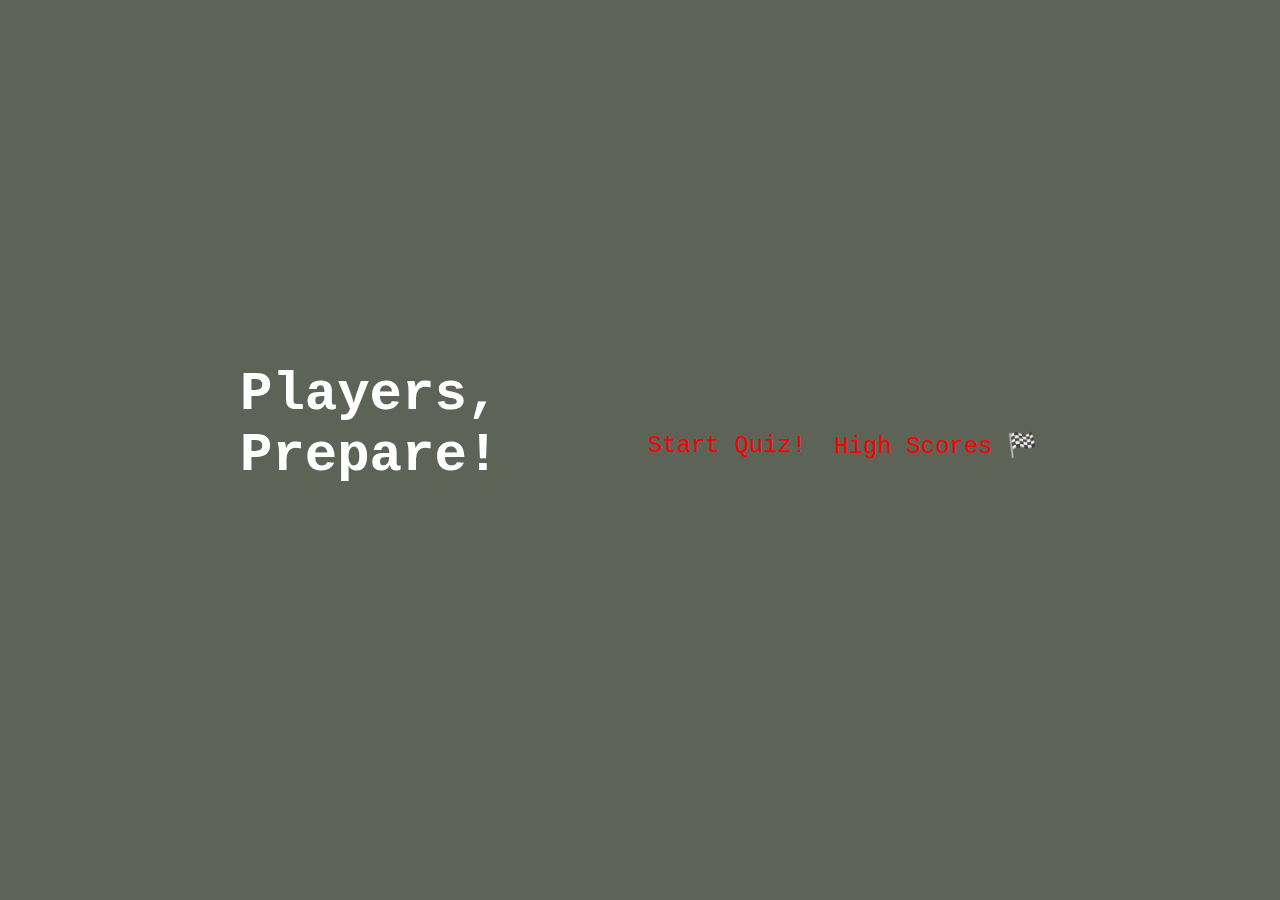
==== index.html @ cc5a499e "updated HTML and style.css" ====
<!DOCTYPE html>
<html lang="en">
<head>
    <meta charset="UTF-8">
    <meta http-equiv="X-UA-Compatible" content="IE=edge">
    <meta name="viewport" content="width=device-width, initial-scale=1.0">
    <title>Coding Quiz!</title>
    <link rel="stylesheet" href="./assets/style.css">
</head>

<body>
    <div class="container">
        <div id="home" class="flex-column flex-center"></div>
            <h1>Players, Prepare!</h1>

            <a href="/game.html" class="btn">Start Quiz!</a>
            <a href="/highscores.html" id="highscore-btn"class="btn">High Scores 🏁</a>
        </div>
    </div>

</body>
</html>
---- assets/style.css ----
:root {
    background-color: rgb(94, 99, 88);
}

* {
    box-sizing: border-box;
    margin: 0;
    padding: 0;
    font-size: 62.5%;
    font-family: 'Courier New', Courier, monospace;
}

h1 {
    font-size: 5.4rem;
    color: white;
    margin-bottom: 5rem;
}

h2 {
    font-size: 4.2rem;
    margin-bottom: 4rem;
}

.container {
        width:100vw;
        height:100vh;
        display: flex;
        justify-content:center;
        align-items:center;
        max-width: 80rem;
        margin: 0 auto;
}

.flex-column {
        display:flex;
        flex-direction: column; 


}

.flex-center {
        justify-content: center;
        align-items: center;
}

.text-center {
        text-align:center;
}

.hidden {
    display:none;
}

.btn {
    font-size: 2.4rem;
    padding: 2rem 0;
    width:30rem;
    text-align:center;
    margin-bottom: 1rem;
    text-decoration: none;
    color: red;
    }
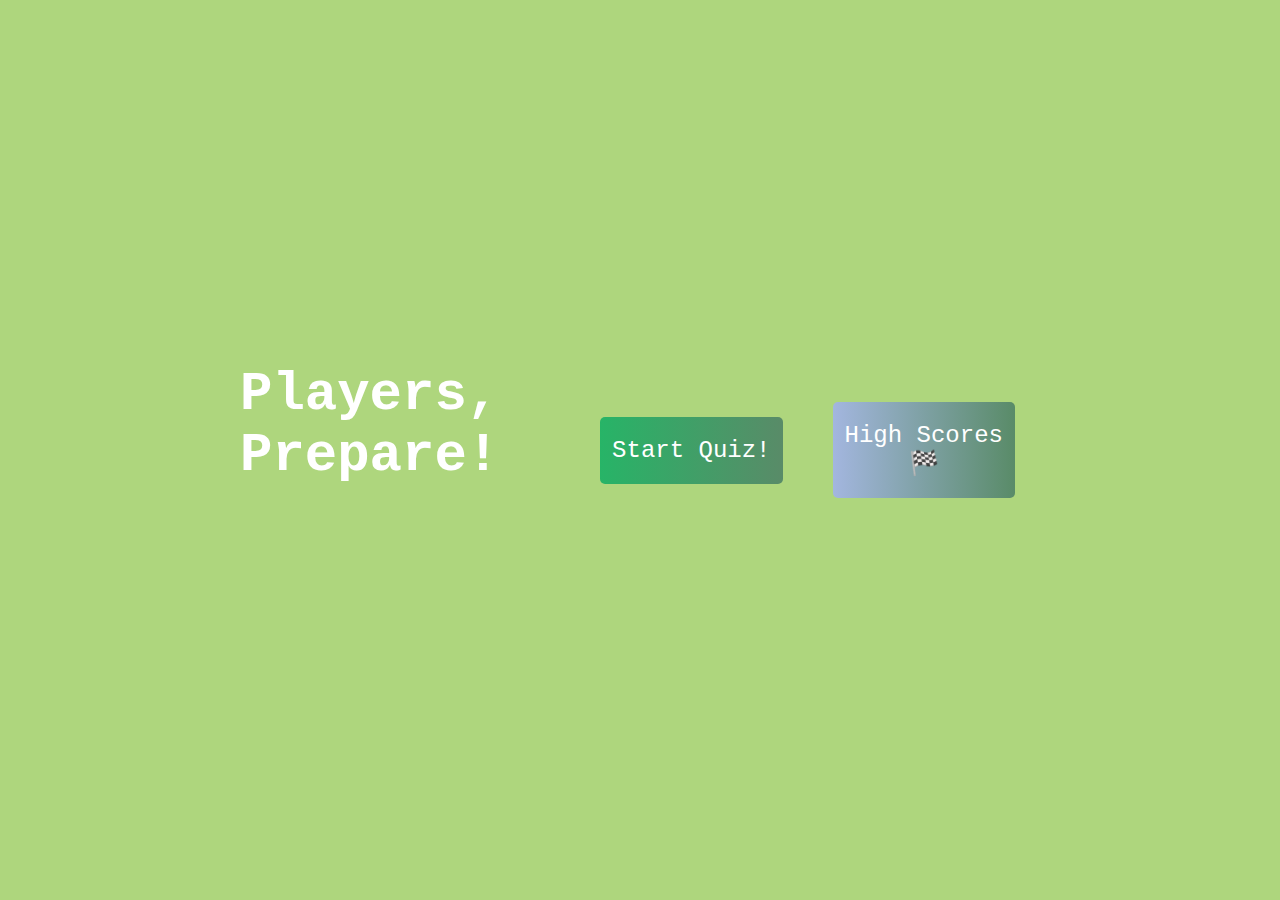
==== commit 9e5c5431: "updated pages" ====
--- a/index.html
+++ b/index.html
@@ -13,7 +13,7 @@
         <div id="home" class="flex-column flex-center"></div>
             <h1>Players, Prepare!</h1>
 
-            <a href="/game.html" class="btn">Start Quiz!</a>
+            <a href="./game.html" class="btn">Start Quiz!</a>
             <a href="/highscores.html" id="highscore-btn"class="btn">High Scores 🏁</a>
         </div>
     </div>
--- a/assets/style.css
+++ b/assets/style.css
@@ -1,5 +1,5 @@
 :root {
-    background-color: rgb(94, 99, 88);
+    background-color: rgb(174, 214, 125);
 }
 
 * {
@@ -34,8 +34,6 @@
 .flex-column {
         display:flex;
         flex-direction: column; 
-
-
 }
 
 .flex-center {
@@ -56,7 +54,28 @@
     padding: 2rem 0;
     width:30rem;
     text-align:center;
-    margin-bottom: 1rem;
+    margin: 2.5rem;
     text-decoration: none;
-    color: red;
-    }+    color: rgb(255, 255, 255);
+    background: linear-gradient(90deg, rgb(39, 180, 103) 0%, rgb(89, 139, 104) 100%);
+    border-radius: 5px;
+    }
+
+    .btn:hover {
+            cursor: pointer;
+            box-shadow: 0 0 0.2rem 0.4rem rgb(255, 255, 255);
+            transform: scale(1.3);
+
+    }
+
+    .btn[disabled]:hover {
+        cursor: not-allowed;
+        box-shadow: none;
+        transform:none;
+    }
+
+    #highscore-btn {
+        background: linear-gradient(90deg, rgb(163, 182, 223) 0%, rgb(89,139,104) 100%);
+    }
+
+    